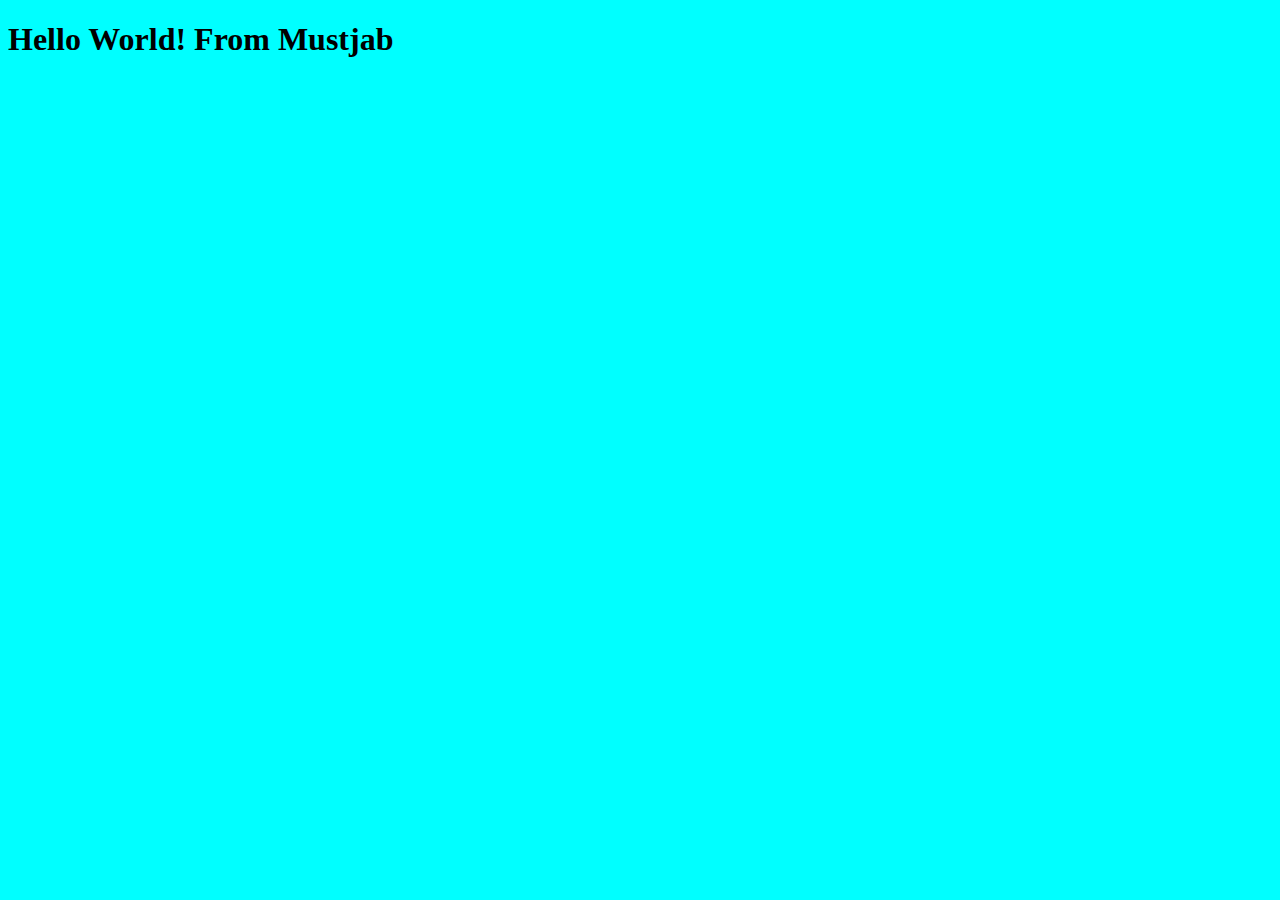
==== index.html @ 41e5a45f "Update_1" ====
<!DOCTYPE html>
<html lang="en">
<head>
      <meta charset="UTF-8">
      <meta http-equiv="X-UA-Compatible" content="IE=edge">
      <meta name="viewport" content="width=device-width, initial-scale=1.0">
      <title>First Class</title>
      <style>
            body{
                  background-color: aqua;
            }
      </style>
</head>
<body>
      <h1>
            Hello World!
            From Mustjab
      </h1>
</body>
</html>
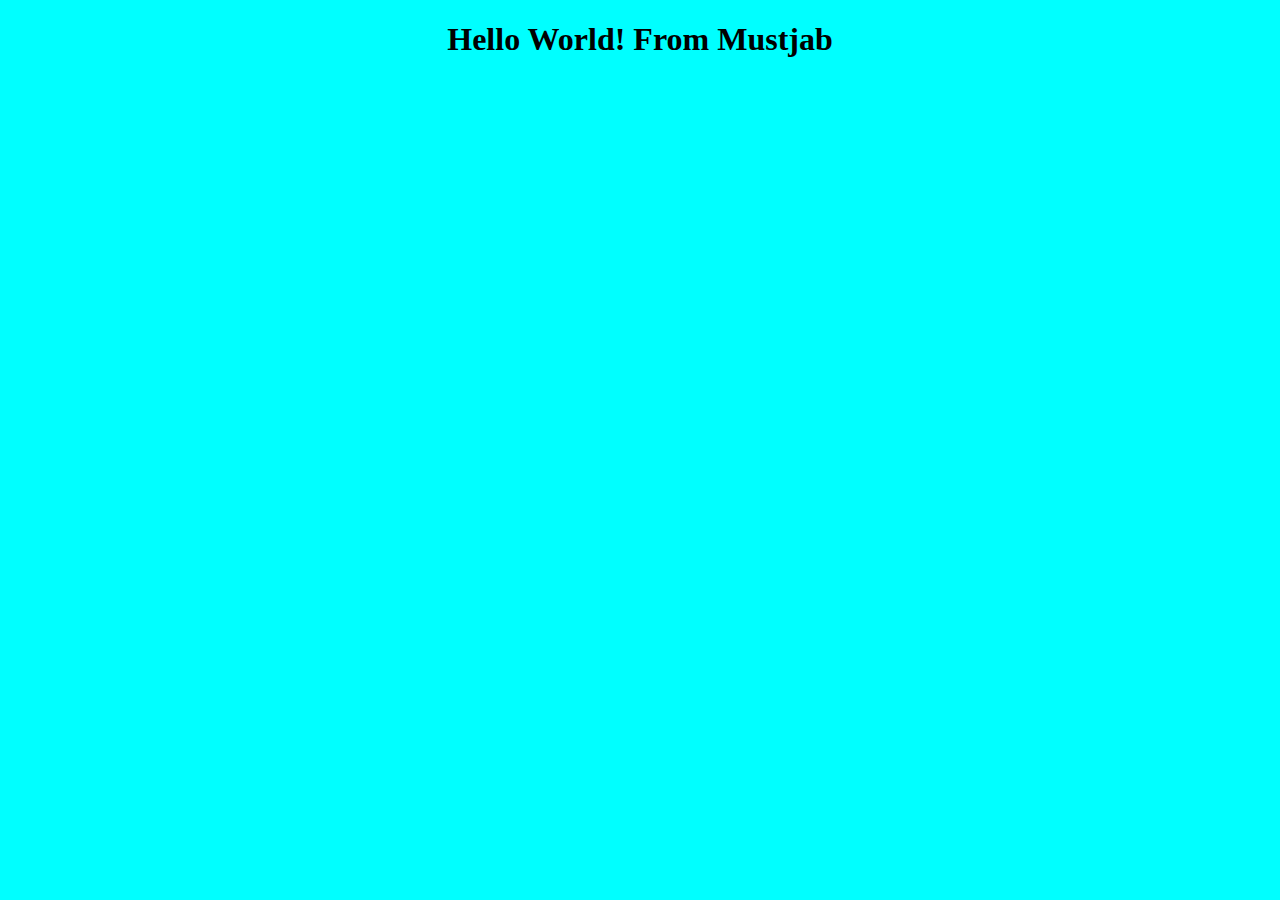
==== commit dda16ed6: "Update_2" ====
--- a/index.html
+++ b/index.html
@@ -9,6 +9,9 @@
             body{
                   background-color: aqua;
             }
+            h1{
+                  text-align: center;
+            }
       </style>
 </head>
 <body>
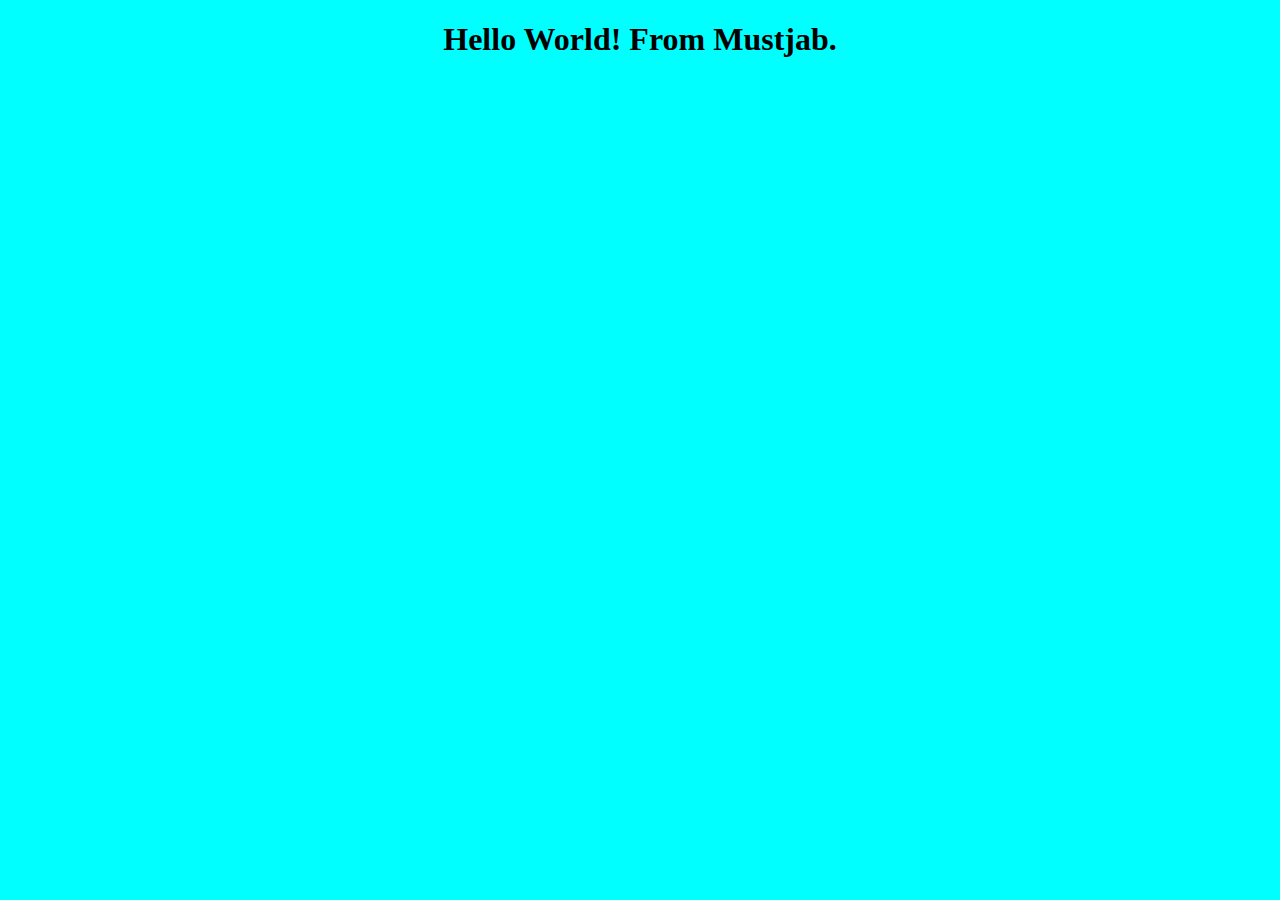
==== commit e51da629: "Update_3" ====
--- a/index.html
+++ b/index.html
@@ -17,7 +17,7 @@
 <body>
       <h1>
             Hello World!
-            From Mustjab
+            From Mustjab.
       </h1>
 </body>
 </html>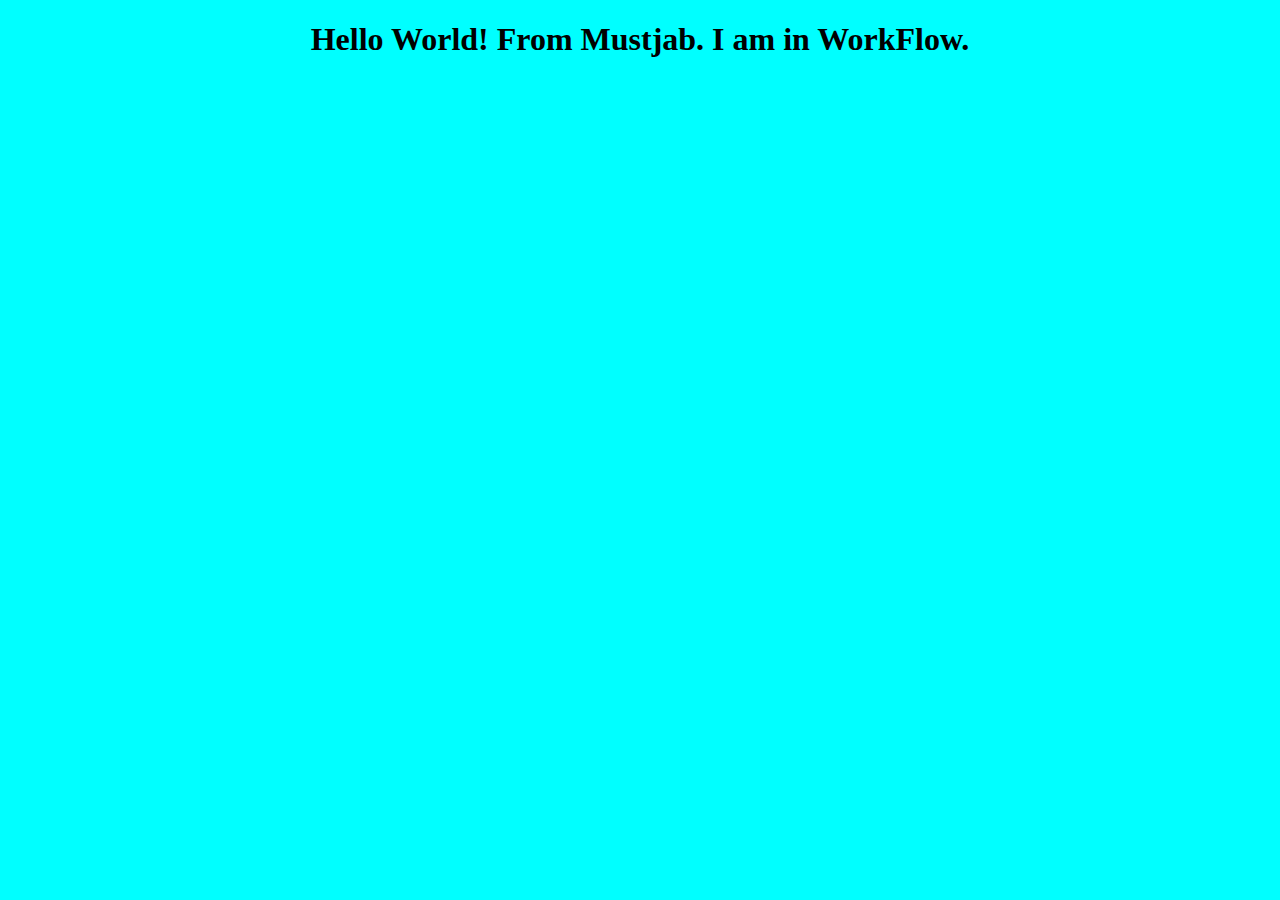
==== commit bb9cb11b: "Updated_4" ====
--- a/index.html
+++ b/index.html
@@ -18,6 +18,7 @@
       <h1>
             Hello World!
             From Mustjab.
+            I am in WorkFlow.
       </h1>
 </body>
 </html>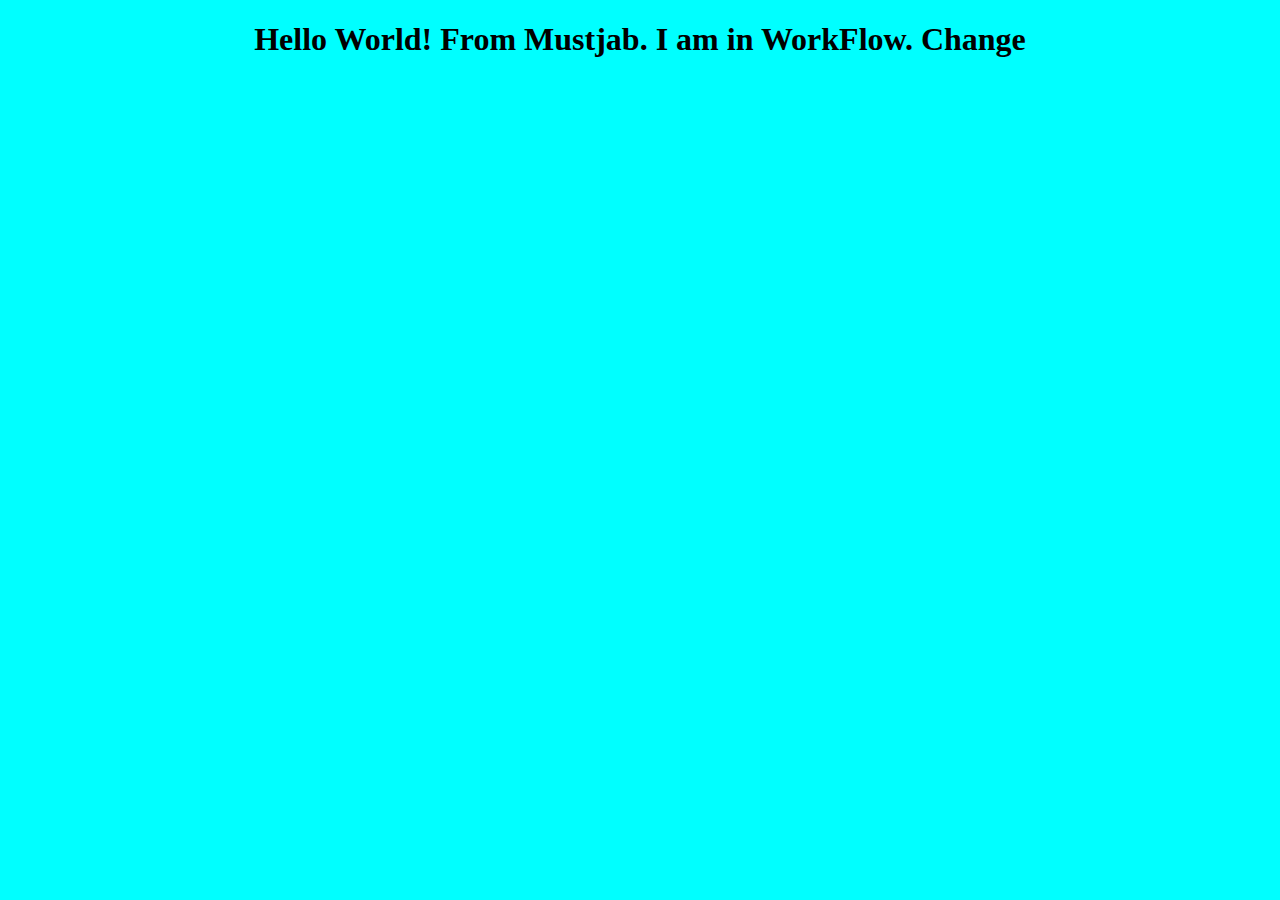
==== commit 8ff4f6bb: "Update_5" ====
--- a/index.html
+++ b/index.html
@@ -19,6 +19,7 @@
             Hello World!
             From Mustjab.
             I am in WorkFlow.
+            Change
       </h1>
 </body>
 </html>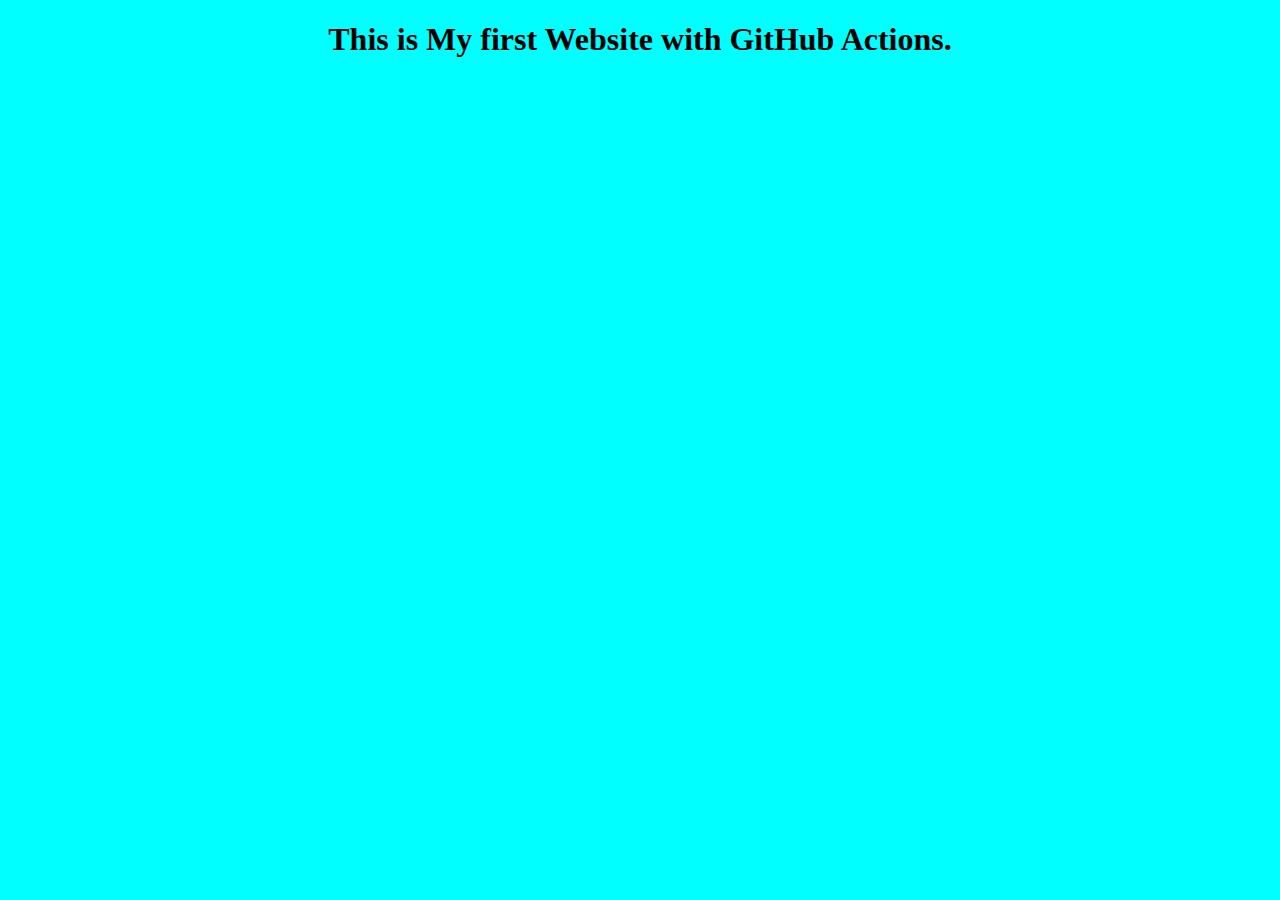
==== commit 03fb9f60: "Update_6" ====
--- a/index.html
+++ b/index.html
@@ -16,10 +16,7 @@
 </head>
 <body>
       <h1>
-            Hello World!
-            From Mustjab.
-            I am in WorkFlow.
-            Change
+            This is My first Website with GitHub Actions.
       </h1>
 </body>
 </html>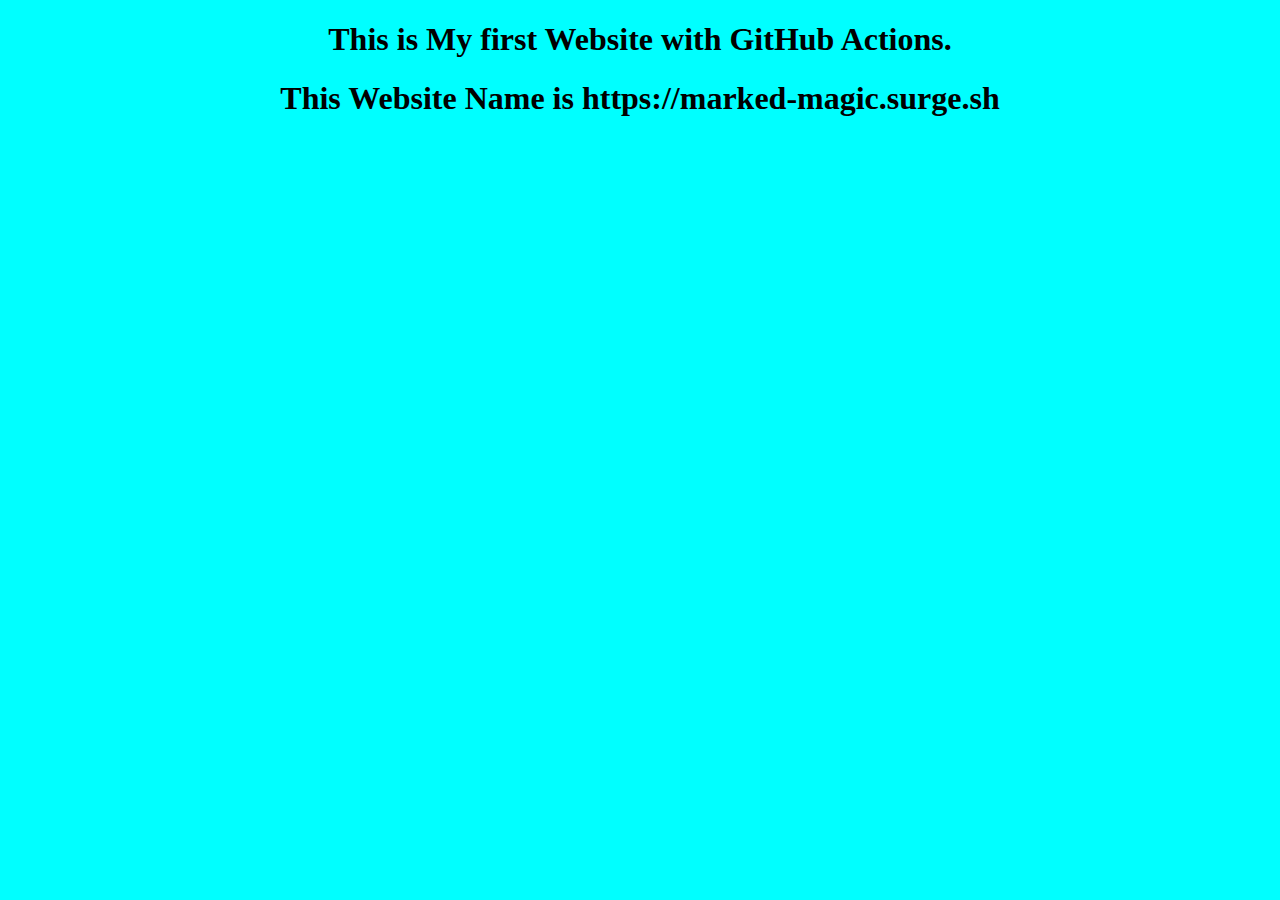
==== commit c2f0049e: "Update_7" ====
--- a/index.html
+++ b/index.html
@@ -17,6 +17,8 @@
 <body>
       <h1>
             This is My first Website with GitHub Actions.
+
       </h1>
+      <h1> This Website Name is  https://marked-magic.surge.sh</h1>
 </body>
 </html>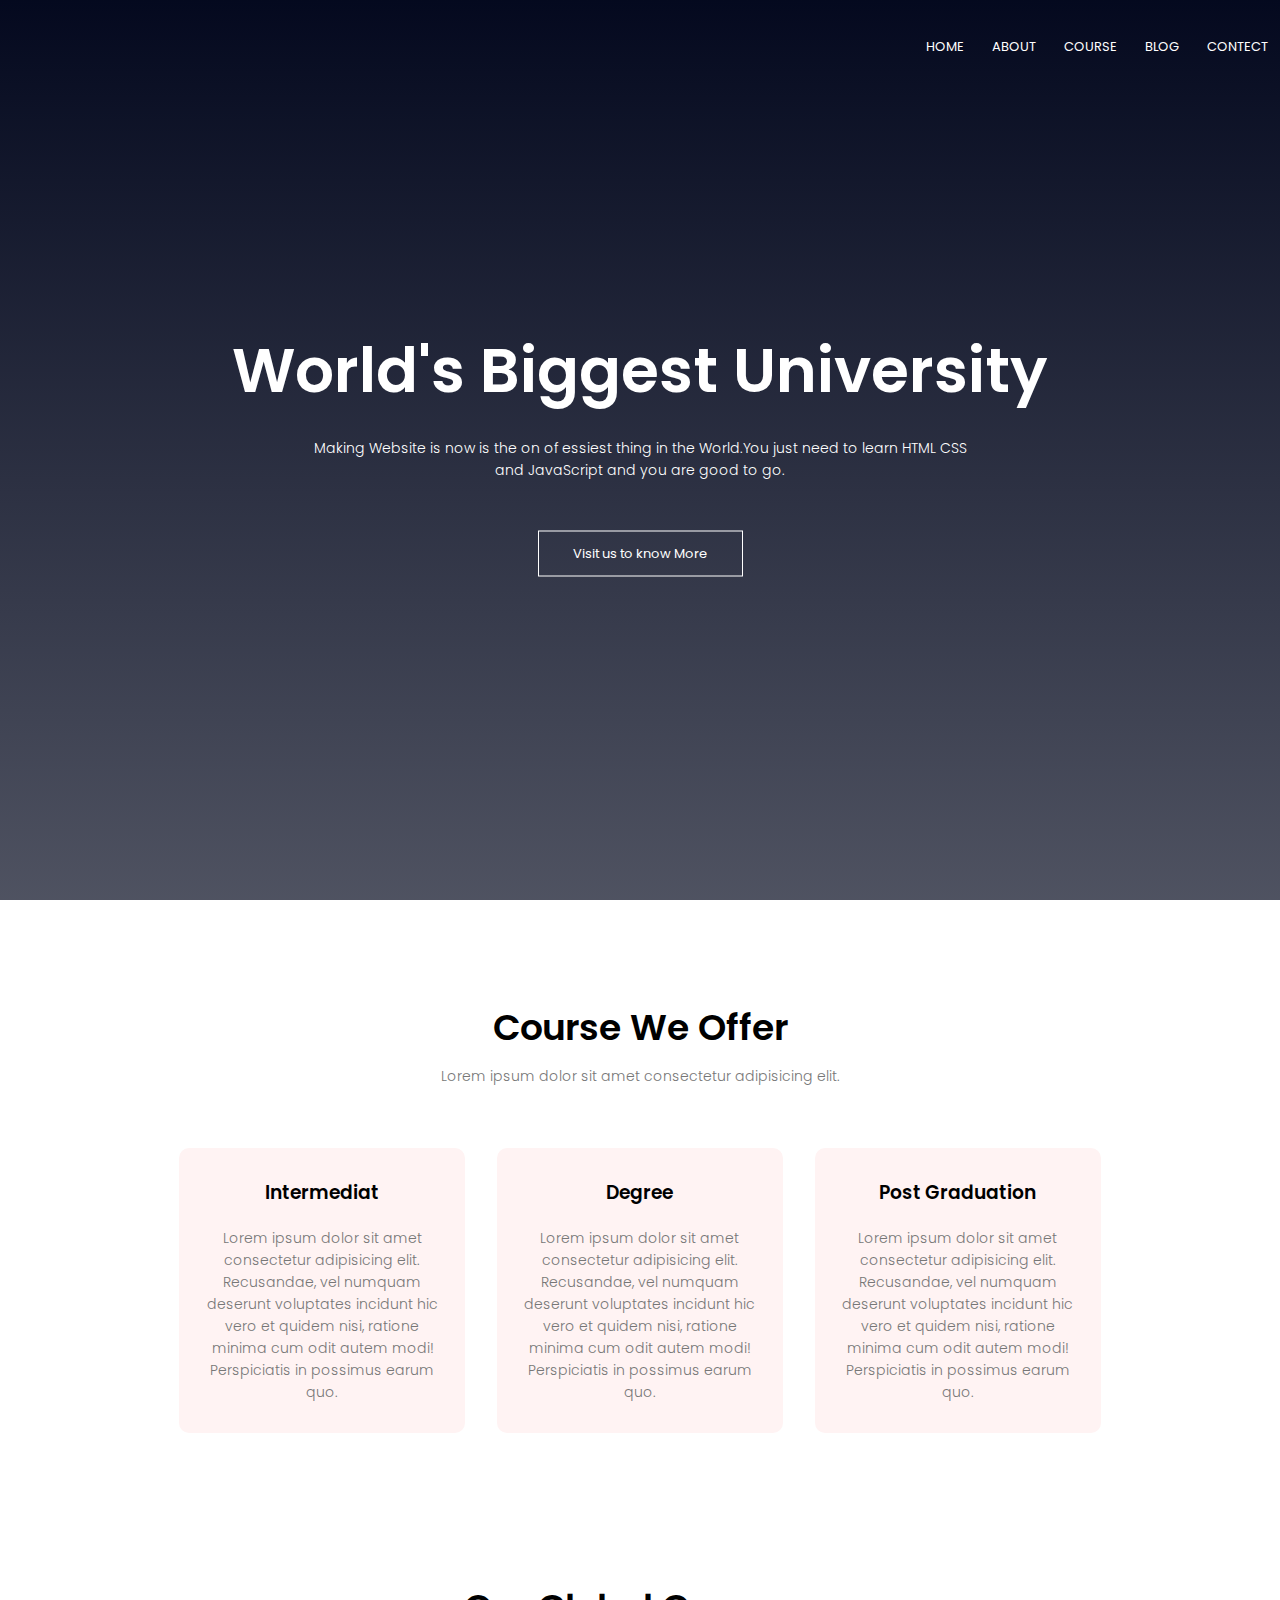
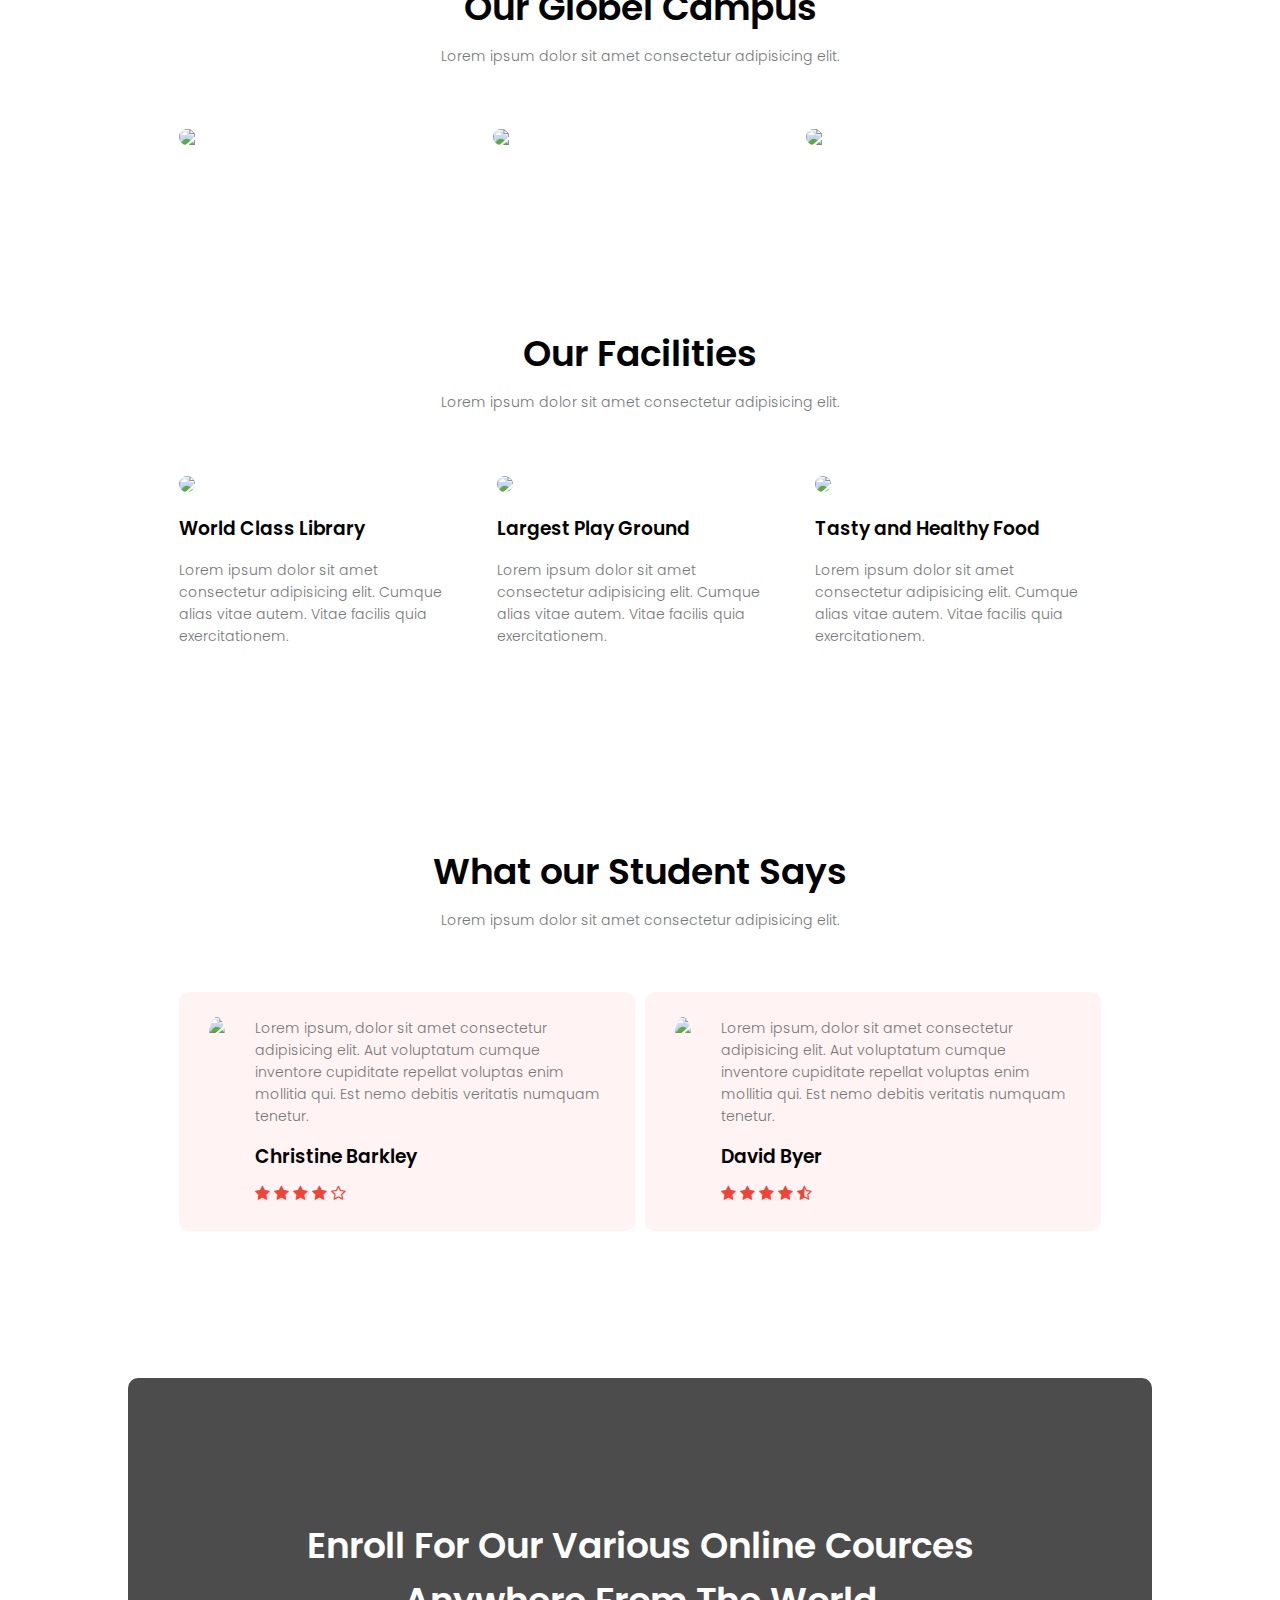
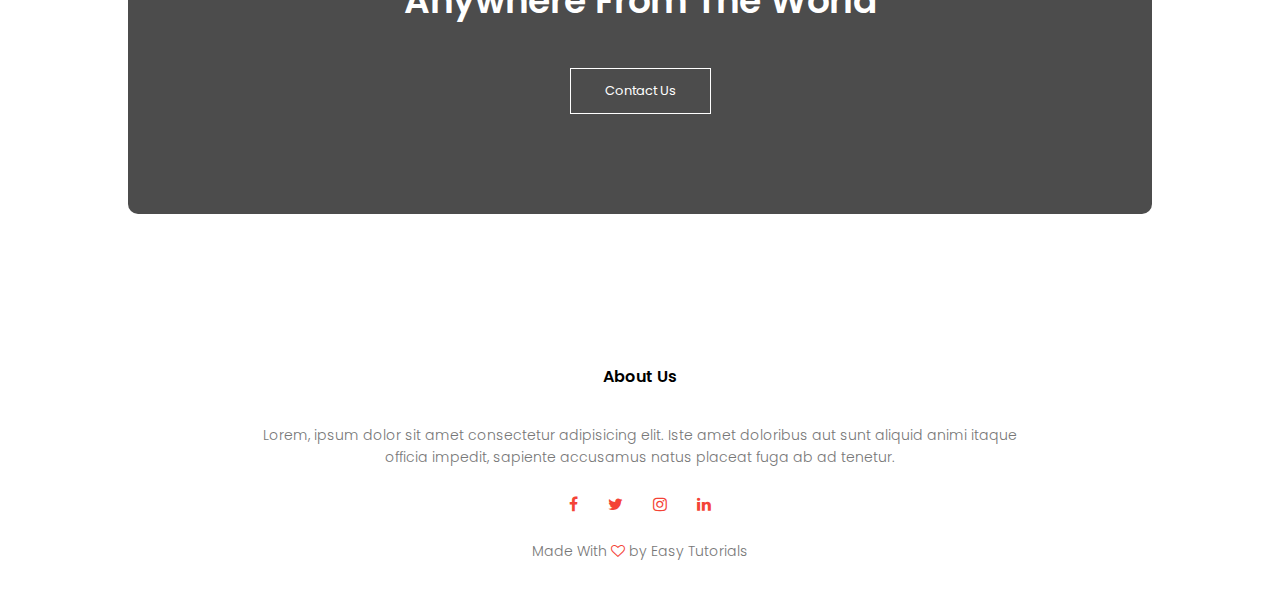
==== commit 54f2a450: "Universty_code" ====
--- a/index.html
+++ b/index.html
@@ -1,24 +1,188 @@
 <!DOCTYPE html>
 <html lang="en">
+
 <head>
-      <meta charset="UTF-8">
-      <meta http-equiv="X-UA-Compatible" content="IE=edge">
-      <meta name="viewport" content="width=device-width, initial-scale=1.0">
-      <title>First Class</title>
-      <style>
-            body{
-                  background-color: aqua;
-            }
-            h1{
-                  text-align: center;
-            }
-      </style>
+    <meta charset="UTF-8">
+    <meta http-equiv="X-UA-Compatible" content="IE=edge">
+    <meta name="viewport" content="width=device-width, initial-scale=1.0">
+    <title>University Website</title>
+    <link rel="stylesheet" href="/style.css">
+    <link rel="preconnect" href="https://fonts.gstatic.com">
+    <link href="https://fonts.googleapis.com/css2?family=Poppins:ital,wght@1,200&display=swap" rel="stylesheet">
+
+    <link rel="stylesheet" href="https://cdnjs.cloudflare.com/ajax/libs/font-awesome/4.7.0/css/font-awesome.min.css">
 </head>
+
 <body>
-      <h1>
-            This is My first Website with GitHub Actions.
+    <!-- section_1 -->
+    <section class="header">
+        <nav>
+            <a href="index.html"><img src="images/logo.png" alt=""></a>
+            <div class="nav-links" id="navLinks">
+                <i class="fa fa-close" onclick="hideMenu()"></i>
+                <ul>
+                    <li><a href="">HOME</a></li>
+                    <li><a href="">ABOUT</a></li>
+                    <li><a href="">COURSE</a></li>
+                    <li><a href="">BLOG</a></li>
+                    <li><a href="">CONTECT</a></li>
+                </ul>
+            </div>
+            <i class="fa fa-navicon" onclick="showMenu()"></i>
+        </nav>
+        <div class="text-box">
+            <h1>World's Biggest University</h1>
+            <p>Making Website is now is the on of essiest thing in the World.You just need to learn HTML CSS<br> and
+                JavaScript and you are good to go.</p>
+            <a href="" class="hero-btn">Visit us to know More</a>
+        </div>
+    </section>
+    <!-- COURSE -->
+    <section class="course">
+        <h1>Course We Offer</h1>
+        <p>Lorem ipsum dolor sit amet consectetur adipisicing elit.</p>
+        <div class="row">
+            <div class="course-col">
+                <h3>Intermediat</h3>
+                <p>Lorem ipsum dolor sit amet consectetur adipisicing elit. Recusandae, vel numquam deserunt voluptates
+                    incidunt hic vero et quidem nisi, ratione minima cum odit autem modi! Perspiciatis in possimus earum
+                    quo.</p>
+            </div>
+            <div class="course-col">
+                <h3>Degree</h3>
+                <p>Lorem ipsum dolor sit amet consectetur adipisicing elit. Recusandae, vel numquam deserunt voluptates
+                    incidunt hic vero et quidem nisi, ratione minima cum odit autem modi! Perspiciatis in possimus earum
+                    quo.</p>
+            </div>
+            <div class="course-col">
+                <h3>Post Graduation</h3>
+                <p>Lorem ipsum dolor sit amet consectetur adipisicing elit. Recusandae, vel numquam deserunt voluptates
+                    incidunt hic vero et quidem nisi, ratione minima cum odit autem modi! Perspiciatis in possimus earum
+                    quo.</p>
+            </div>
 
-      </h1>
-      <h1> This Website Name is  https://marked-magic.surge.sh</h1>
+        </div>
+    </section>
+    <!-- ----- campus ----- -->
+
+    <section class="campus">
+        <h1>Our Globel Campus</h1>
+        <p>Lorem ipsum dolor sit amet consectetur adipisicing elit.</p>
+        <div class="row">
+            <div class="campus-col">
+                <img src="images/london.png">
+                <div class="layer">
+                    <h3>LONDON</h3>
+                </div>
+            </div>
+            <div class="campus-col">
+                <img src="images/newyork.png">
+                <div class="layer">
+                    <h3>NEW YORK</h3>
+                </div>
+            </div>
+            <div class="campus-col">
+                <img src="images/washington.png">
+                <div class="layer">
+                    <h3>WASHINGTON</h3>
+                </div>
+            </div>
+        </div>
+    </section>
+
+    <!-- ----- Facilities ----- -->
+    <section class="facilities">
+        <h1>Our Facilities</h1>
+        <p>Lorem ipsum dolor sit amet consectetur adipisicing elit.</p>
+        <div class="row">
+            <div class="facilities-col">
+                <img src="images/library.png">
+                <h3>World Class Library</h3>
+                <p>Lorem ipsum dolor sit amet consectetur adipisicing elit. Cumque alias vitae autem. Vitae facilis quia
+                    exercitationem. </p>
+            </div>
+            <div class="facilities-col">
+                <img src="images/basketball.png">
+                <h3>Largest Play Ground</h3>
+                <p>Lorem ipsum dolor sit amet consectetur adipisicing elit. Cumque alias vitae autem. Vitae facilis quia
+                    exercitationem. </p>
+            </div>
+            <div class="facilities-col">
+                <img src="images/cafeteria.png">
+                <h3>Tasty and Healthy Food</h3>
+                <p>Lorem ipsum dolor sit amet consectetur adipisicing elit. Cumque alias vitae autem. Vitae facilis quia
+                    exercitationem. </p>
+            </div>
+        </div>
+    </section>
+    <!-- ----- testimonials ----- -->
+
+    <section class="testimonials">
+        <h1>What our Student Says</h1>
+        <p>Lorem ipsum dolor sit amet consectetur adipisicing elit.</p>
+        <div class="row">
+            <div class="testimonials-col">
+                <img src="images/user1.jpg">
+                <div>
+                    <p>Lorem ipsum, dolor sit amet consectetur adipisicing elit. Aut voluptatum cumque inventore
+                        cupiditate repellat voluptas enim mollitia qui. Est nemo debitis veritatis numquam tenetur.</p>
+                    <h3>Christine Barkley</h3>
+                    <i class="fa fa-star"></i>
+                    <i class="fa fa-star"></i>
+                    <i class="fa fa-star"></i>
+                    <i class="fa fa-star"></i>
+                    <i class="fa fa-star-o"></i>
+                </div>
+            </div>
+            <div class="testimonials-col">
+                <img src="images/user2.jpg">
+                <div>
+                    <p>Lorem ipsum, dolor sit amet consectetur adipisicing elit. Aut voluptatum cumque inventore
+                        cupiditate repellat voluptas enim mollitia qui. Est nemo debitis veritatis numquam tenetur.</p>
+                    <h3>David Byer</h3>
+                    <i class="fa fa-star"></i>
+                    <i class="fa fa-star"></i>
+                    <i class="fa fa-star"></i>
+                    <i class="fa fa-star"></i>
+                    <i class="fa fa-star-half-o"></i>
+                </div>
+            </div>
+        </div>
+
+    </section>
+    <!-- ------ Call To Action ------ -->
+
+    <section class="cta">
+        <h1>Enroll For Our Various Online Cources<br> Anywhere From The World</h1>
+        <a href="" class="hero-btn">Contact Us</a>
+    </section>
+    <!-- ------ Footer ------ -->
+
+    <section class="footer">
+        <h4>About Us</h4>
+        <p>Lorem, ipsum dolor sit amet consectetur adipisicing elit. Iste amet doloribus aut sunt aliquid animi
+            itaque<br> officia impedit, sapiente accusamus natus placeat fuga ab ad tenetur.</p>
+        <din class="icons">
+            <i class="fa fa-facebook"></i>
+            <i class="fa fa-twitter"></i>
+            <i class="fa fa-instagram"></i>
+            <i class="fa fa-linkedin"></i>
+        </din>
+        <p>Made With <i class="fa fa-heart-o"></i> by Easy Tutorials</p>
+    </section>
+
+
+
+    <!-- ---Java Script for toggle menu--- -->
+    <script>
+        var navLinks = document.getElementById("navLinks");
+        function showMenu() {
+            navLinks.style.right = "0";
+        }
+        function hideMenu() {
+            navLinks.style.right = "-200px";
+        }
+    </script>
 </body>
+
 </html>--- a/style.css
+++ b/style.css
@@ -0,0 +1,344 @@
+*{
+      margin: 0;
+      padding: 0;
+      font-family: 'Poppins', sans-serif
+  }
+  .header{
+      min-height: 100vh;
+      width: 100%;
+      background-image: linear-gradient(rgba(4,9,30.7),rgba(4,9,30,0.7)),url(images/banner.png);
+      background-position: center;
+      background-size: cover;
+      position: relative;
+  }
+  .nav{
+      display: flex;
+      padding: 2% 6%;
+      justify-content: space-between;
+      align-items: center;
+  }
+  nav img{
+      width: 150px;
+  }
+  .nav-links{
+      flex: 1;
+      text-align: right;
+  }
+  .nav-links ul li{
+      list-style: none;
+      display: inline-block;
+      padding: 8px 12px;
+      position: relative;
+  
+  }
+  .nav-links ul li a{
+      color: #fff;
+      text-decoration: none;
+      font-size: 13px;
+     
+  }
+  .nav-links ul li::after{
+      content: '';
+      width: 0%;
+      height: 2px;
+      background: #f44336;
+      display: block;
+      margin: auto;
+      transition: 0.5s;
+  }
+  .nav-links ul li:hover::after{
+      width: 100%;
+      
+  }
+  /* for text in center */
+  .text-box{
+      width: 90%;
+      color: #fff;
+      position: absolute;
+      top: 50%;
+      left: 50%;
+      transform: translate(-50%,-50%);
+      text-align: center;
+  }
+  .text-box h1{
+      font-size: 62px;
+  
+  }
+  .text-box p{
+      margin: 10px 0 40px;
+      font-size: 14px;
+      color: #fff;
+  }
+  .hero-btn{
+      display: inline-block;
+      text-decoration: none;
+      color: #fff;
+      border: 1px solid #fff;
+      padding: 12px 34px;
+      font-size: 13px;
+      background: transparent;
+      position: relative;
+      cursor: pointer;
+  }
+  .hero-btn:hover{
+      border: 1px solid #f44336;
+      background: #f44336;
+      transition: 1s;
+  }
+   
+  nav .fa{
+      display: none;
+  }
+  @media(max-width: 700px){
+      .text-box h1{
+          font-size: 20px;
+      
+      }
+      .nav-links ul li{
+          display: block;
+      }
+      .nav-links{
+          position: absolute;
+          background: #f44336;
+          height: 100vh;
+          width: 200px;
+          top: 0;
+          right: -200px;
+          text-align: left;
+          z-index: 2;
+          transition: 1s;
+      }
+      nav .fa{
+          display: block;
+          color: #fff;
+          margin: 12;
+          font-size: 22px;
+          cursor: pointer;
+      }
+      .nav-links ul{
+          padding: 30px;
+      }
+  }
+  
+  /* ---Course--- */
+  
+  .course{
+      width: 80%;
+      margin: auto;
+      text-align: center;
+      padding-top: 100px;
+  }
+  h1{
+      font-size: 36px;
+      font-weight: 600;
+  }
+  p{
+      color: #777;
+      font-size: 14px;
+      font-weight: 300;
+      line-height: 22px;
+      padding: 10px;
+  }
+  .row{
+      margin: 5%;
+      display: flex;
+      justify-content: space-between;
+  }
+  .course-col{
+      flex-basis: 31%;
+      background: #fff3f3;
+      border-radius: 10px;
+      margin-bottom: 5%;
+      padding: 20px 12px;
+      box-sizing: border-box;
+      transition: 0.5s;
+  }
+  h3{
+      text-align: center;
+      font-weight: 600;
+      margin: 10px 0;
+  }
+  .course-col:hover{
+      box-shadow: 0 0 20px 0px rgba(0, 0 ,0, 0.2);
+  }
+  
+  @media(max-width:700px){
+      .row{
+          flex-direction: column;
+      }
+  }
+  
+  /* ------- campus ------- */
+  
+  .campus{
+      width: 80%;
+      margin: auto;
+      text-align: center;
+      padding-top: 50px;
+  }
+  .campus-col{
+      flex-basis: 32%;
+      border-radius: 10px;
+      margin-bottom: 30px;
+      position: relative;
+      overflow: hidden;
+  
+  }
+  .campus-col img{
+      width: 100%;
+      display: block;
+  }
+  .layer{
+      background: transparent;
+      height: 100%;
+      width: 100%;
+      position: absolute;
+      top: 0;
+      left: 0;
+      transition: 0.5s;
+  }
+  .layer:hover{
+      background: rgba(226, 0 ,0, 0.7);
+  }
+  .layer h3{
+      width: 100%;
+      font-weight: 500;
+      color: #fff;
+      font-size: 26px;
+      bottom: 0;
+      left: 50%;
+      transform: translateX(-50%);
+      position: absolute;
+      opacity: 0;
+      transition: 0.5s;
+  }
+  .layer:hover h3{
+      bottom: 49%;
+      opacity: 1;
+  
+  }
+  /* -----facilities---- */
+  .facilities{
+      width: 80%;
+      margin: auto;
+      text-align: center;
+      padding-top: 100px;
+  }
+  .facilities-col{
+      flex-basis: 31%;
+      border-radius: 10px;
+      margin-bottom: 5%;
+      text-align: left;
+     
+  }
+  .facilities-col img{
+      width: 100%;
+      border-radius: 10px;
+  }
+  .facilities-col p{
+      padding: 0;
+  }
+  .facilities-col h3{
+      margin-top: 15px;
+      margin-bottom: 16px;
+      text-align: left;
+  }
+  
+  /* ------testimonials------ */
+  .testimonials{
+      width: 80%;
+      margin: auto;
+      padding-top: 100px;
+      text-align: center;
+  }
+  .testimonials-col{
+      flex-basis: 44%;
+      border-radius: 10px;
+      margin-bottom: 5%;
+      text-align: left;
+      background: #fff3f3;
+      padding: 25px;
+      cursor: pointer;
+      display: flex;
+  }
+  .testimonials-col img{
+      height: 40px;
+      margin-left: 5px;
+      margin-right: 30px;
+      border-radius: 50%;
+  
+  }
+  .testimonials-col p{
+      padding: 0;
+  }
+  .testimonials-col h3{
+      margin-top: 15px;
+      text-align: left;
+  }
+  .testimonials-col .fa{
+      color: #f44336;
+  }
+  @media (max-width: 700px){
+      .testimonials-col img{
+         margin-left: 0px;
+         margin-right: 15px;
+         }
+  }
+  /* -- ------ Call To Action ------ -- */
+  
+  .cta{
+      margin: 100px auto;
+      width: 80%;
+      background-image: linear-gradient(rgba(0,0,0,0.7),rgba(0,0,0,0.7)),url(images/banner2.jpg);
+      background-position: center;
+      background-size: cover;
+      border-radius: 10px;
+      text-align: center;
+      padding: 100px 0;
+  }
+  .cta h1{
+      color: #fff;
+      margin: 40px;
+      padding: 0;
+  }
+  @media (max-width: 700px){
+      .cta h1{
+          font-size: 24px;
+      }
+  }
+  
+  /* -- ------ Footer ------ -- */
+  
+  .footer{
+      width: 100%;
+      text-align: center;
+      padding: 30px 0;
+  }
+  .footer h4{
+      margin-bottom: 25px;
+      margin-top: 20px;
+      font-weight: 600;
+  }
+  .icons .fa{
+      color: #f44336;
+      margin: 0 13px;
+      cursor: pointer;
+      padding: 18px 0;
+  }
+  .fa-heart-o{
+      color: #f44336;
+  }
+  /* -- ------ About us page ------ -- */
+  .sub-header{
+      height: 50vh;
+      width: 100%;
+      background-image: linear-gradient(rgba(4,9,30,0.7),rgba(4,9,30,0.7)),url(images/background.jpg);
+      background-position: center;
+      background-size: cover;
+      text-align: center;
+      color: #fff;
+  
+  }
+  /* .sub-header h1{
+      margin-top: 100px;
+  } */